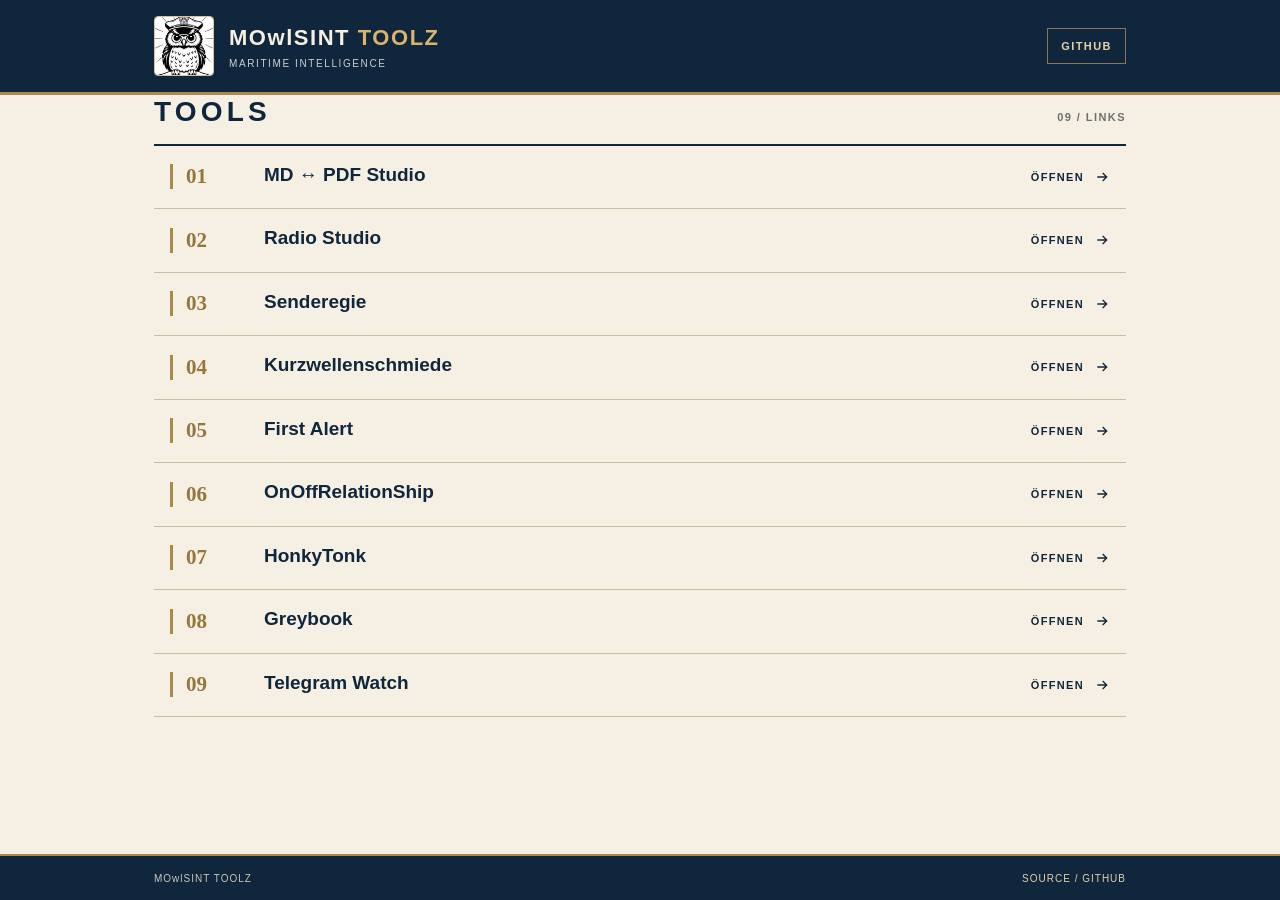
==== index.html @ dc610d86 "Label portal entry count without implying deployment status" ====
<!DOCTYPE html>
<html lang="de">
<head>
<meta charset="utf-8">
<meta name="viewport" content="width=device-width,initial-scale=1">
<meta name="theme-color" content="#10263d">
<meta name="description" content="MOwlSINT TOOLZ – Anwendungen">
<title>MOwlSINT TOOLZ</title>
<style>
:root{--navy:#10263d;--navy-light:#203d58;--ivory:#f6f0e4;--gold:#a9894c;--border:#cbbd9f;--ink:#192b3a}
*{box-sizing:border-box}
html{min-height:100%;background:var(--ivory)}
body{min-height:100vh;margin:0;display:flex;flex-direction:column;background:var(--ivory);color:var(--ink);font:14px/1.5 "Segoe UI",Arial,Helvetica,sans-serif}
a{color:inherit}a:focus-visible{outline:3px solid var(--gold);outline-offset:4px}
.wrap{width:min(100%,1020px);padding:0 24px;margin:0 auto}
header{background:var(--navy);border-bottom:3px solid var(--gold);color:var(--ivory)}
header .wrap{min-height:92px;display:flex;align-items:center;justify-content:space-between;gap:20px}
.brand{display:flex;align-items:center;gap:15px;text-decoration:none;min-width:0}
.brand img{display:block;width:60px;height:60px;border:1px solid #d6c398;background:#fff;border-radius:4px;object-fit:cover}
.brand strong{display:block;font-size:22px;letter-spacing:.07em;font-weight:760;white-space:nowrap}
.brand strong span{color:#d8b46c}
.brand small{display:block;margin-top:2px;color:#c8cfd3;font-size:10px;letter-spacing:.16em}
.repo{font-size:11px;font-weight:700;letter-spacing:.13em;text-decoration:none;color:#e3d1a8;border:1px solid #8a7656;padding:9px 13px}
.repo:hover{background:#203d58}
main{flex:1;padding-top:58px;padding-bottom:70px}
.section-head{display:flex;align-items:baseline;justify-content:space-between;gap:20px;border-bottom:2px solid var(--navy);padding-bottom:15px;margin-bottom:0}
h1{font-size:28px;letter-spacing:.15em;font-weight:760;line-height:1.2;margin:0;color:var(--navy)}
.count{font-size:11px;font-weight:750;color:#6c716e;letter-spacing:.13em}
.tool{display:grid;grid-template-columns:74px minmax(0,1fr) auto;align-items:center;gap:20px;padding:15px 16px;border-bottom:1px solid var(--border);text-decoration:none;transition:background .15s ease}
.tool:hover{background:#ece3d1}
.tool-number{border-left:3px solid var(--gold);padding-left:13px;color:#96763c;font:700 21px Georgia,serif}
.tool h2{font-size:19px;font-weight:750;color:var(--navy);margin:0 0 4px}
.tool p{color:#596677;font-size:12px;letter-spacing:.045em;margin:0}
.launch{display:flex;align-items:center;gap:10px;font-size:11px;font-weight:800;letter-spacing:.12em;color:var(--navy);white-space:nowrap}
.launch svg{width:16px;height:16px}
footer{margin-top:auto;background:var(--navy);color:#c9c5bb;border-top:2px solid var(--gold)}
footer .wrap{min-height:44px;display:flex;align-items:center;justify-content:space-between;gap:15px;font-size:10px;letter-spacing:.1em}
footer a{color:#e3d1a8;text-decoration:none}
@media(max-width:600px){
.wrap{padding:0 16px}
header .wrap{min-height:78px}
.brand{gap:10px}.brand img{width:48px;height:48px}.brand strong{font-size:16px}.brand small{font-size:8px}
.repo{padding:7px 8px;font-size:10px}
main{padding-top:40px}
h1{font-size:23px}
.tool{grid-template-columns:36px minmax(0,1fr);gap:12px;padding:15px 7px}
.tool-number{padding-left:7px;font-size:16px}
.tool h2{font-size:17px}
.launch{grid-column:2;justify-self:start;margin-top:4px}
}
@media(prefers-reduced-motion:reduce){.tool{transition:none}}
</style>
</head>
<body>
<header>
  <div class="wrap">
    <a class="brand" href="./" aria-label="MOwlSINT Toolz">
      <img src="[data-uri]" alt="MOwlSINT-Eule" width="60" height="60">
      <div><strong>MOwlSINT <span>TOOLZ</span></strong><small>MARITIME INTELLIGENCE</small></div>
    </a>
    <a class="repo" href="https://github.com/mowlsint/toolz">GITHUB</a>
  </div>
</header>
<main class="wrap">
  <div class="section-head"><h1>TOOLS</h1><span class="count">09 / LINKS</span></div>
  <a class="tool" href="./md-pdf/" aria-label="MD ↔ PDF Studio öffnen">
    <span class="tool-number">01</span>
    <div><h2>MD ↔ PDF Studio</h2></div>
    <span class="launch">ÖFFNEN <svg viewBox="0 0 24 24" aria-hidden="true" fill="none" stroke="currentColor" stroke-width="2"><path d="M5 12h14m-6-6 6 6-6 6"/></svg></span>
  </a>
  <a class="tool" href="https://studio.mowlsint.de/" target="_blank" rel="noopener noreferrer" aria-label="Radio Studio öffnen">
    <span class="tool-number">02</span>
    <div><h2>Radio Studio</h2></div>
    <span class="launch">ÖFFNEN <svg viewBox="0 0 24 24" aria-hidden="true" fill="none" stroke="currentColor" stroke-width="2"><path d="M5 12h14m-6-6 6 6-6 6"/></svg></span>
  </a>
  <a class="tool" href="https://studio.mowlsint.de/regie" target="_blank" rel="noopener noreferrer" aria-label="Senderegie öffnen">
    <span class="tool-number">03</span>
    <div><h2>Senderegie</h2></div>
    <span class="launch">ÖFFNEN <svg viewBox="0 0 24 24" aria-hidden="true" fill="none" stroke="currentColor" stroke-width="2"><path d="M5 12h14m-6-6 6 6-6 6"/></svg></span>
  </a>
  <a class="tool" href="https://mowlsint-monthly-signal.pages.dev/" target="_blank" rel="noopener noreferrer" aria-label="Kurzwellenschmiede öffnen">
    <span class="tool-number">04</span>
    <div><h2>Kurzwellenschmiede</h2></div>
    <span class="launch">ÖFFNEN <svg viewBox="0 0 24 24" aria-hidden="true" fill="none" stroke="currentColor" stroke-width="2"><path d="M5 12h14m-6-6 6 6-6 6"/></svg></span>
  </a>
  <a class="tool" href="https://mowlsint.github.io/FirstAlert/index.html" target="_blank" rel="noopener noreferrer" aria-label="First Alert öffnen">
    <span class="tool-number">05</span>
    <div><h2>First Alert</h2></div>
    <span class="launch">ÖFFNEN <svg viewBox="0 0 24 24" aria-hidden="true" fill="none" stroke="currentColor" stroke-width="2"><path d="M5 12h14m-6-6 6 6-6 6"/></svg></span>
  </a>
  <a class="tool" href="https://onoffrelationship.pages.dev/" target="_blank" rel="noopener noreferrer" aria-label="OnOffRelationShip öffnen">
    <span class="tool-number">06</span>
    <div><h2>OnOffRelationShip</h2></div>
    <span class="launch">ÖFFNEN <svg viewBox="0 0 24 24" aria-hidden="true" fill="none" stroke="currentColor" stroke-width="2"><path d="M5 12h14m-6-6 6 6-6 6"/></svg></span>
  </a>
  <a class="tool" href="https://honkytonk.pages.dev/" target="_blank" rel="noopener noreferrer" aria-label="HonkyTonk öffnen">
    <span class="tool-number">07</span>
    <div><h2>HonkyTonk</h2></div>
    <span class="launch">ÖFFNEN <svg viewBox="0 0 24 24" aria-hidden="true" fill="none" stroke="currentColor" stroke-width="2"><path d="M5 12h14m-6-6 6 6-6 6"/></svg></span>
  </a>
  <a class="tool" href="https://lg-generator.pages.dev/" target="_blank" rel="noopener noreferrer" aria-label="Greybook öffnen">
    <span class="tool-number">08</span>
    <div><h2>Greybook</h2></div>
    <span class="launch">ÖFFNEN <svg viewBox="0 0 24 24" aria-hidden="true" fill="none" stroke="currentColor" stroke-width="2"><path d="M5 12h14m-6-6 6 6-6 6"/></svg></span>
  </a>
  <a class="tool" href="https://mowlsint.github.io/telegram_watch/index.html" target="_blank" rel="noopener noreferrer" aria-label="Telegram Watch öffnen">
    <span class="tool-number">09</span>
    <div><h2>Telegram Watch</h2></div>
    <span class="launch">ÖFFNEN <svg viewBox="0 0 24 24" aria-hidden="true" fill="none" stroke="currentColor" stroke-width="2"><path d="M5 12h14m-6-6 6 6-6 6"/></svg></span>
  </a>
</main>
<footer><div class="wrap"><span>MOwlSINT TOOLZ</span><a href="https://github.com/mowlsint/toolz">SOURCE / GITHUB</a></div></footer>
</body>
</html>
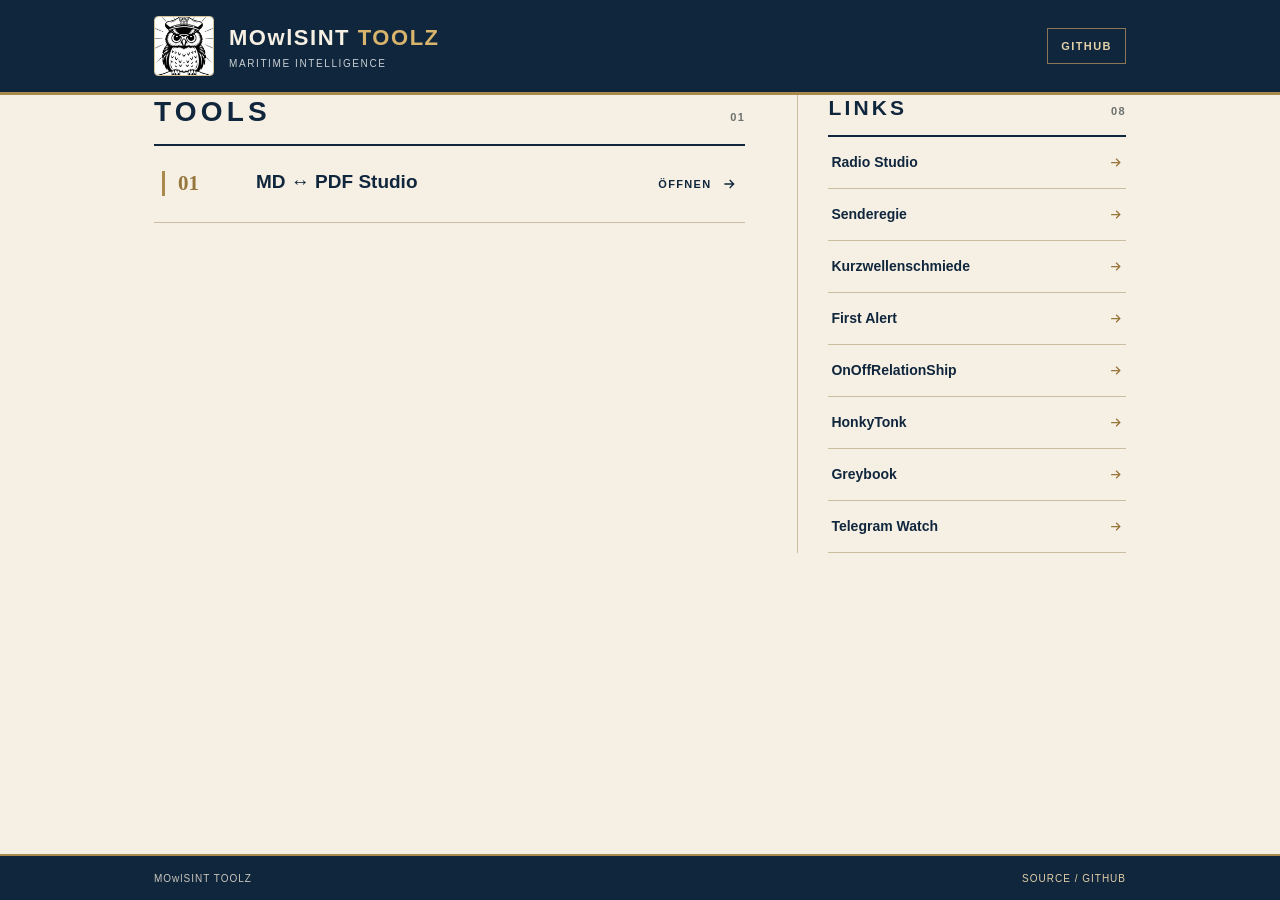
==== commit 33620ac4: "Split Toolz homepage into wide tools column and compact right link list" ====
--- a/index.html
+++ b/index.html
@@ -49,6 +49,22 @@
 .launch{grid-column:2;justify-self:start;margin-top:4px}
 }
 @media(prefers-reduced-motion:reduce){.tool{transition:none}}
+
+/* Two-column operations directory */
+.dashboard{display:grid;grid-template-columns:minmax(0,1.8fr) minmax(250px,1fr);gap:52px;align-items:start}
+.tools-column,.links-column{min-width:0}
+.links-column{border-left:1px solid var(--border);padding-left:30px}
+.links-column .section-head h2{font-size:21px;letter-spacing:.15em;font-weight:760;line-height:1.2;margin:0;color:var(--navy)}
+.tools-column .tool{padding:22px 8px}
+.quick-links{display:flex;flex-direction:column}
+.quick-link{display:flex;align-items:center;justify-content:space-between;gap:14px;border-bottom:1px solid var(--border);padding:15px 3px;text-decoration:none;color:var(--navy);font-size:14px;font-weight:660}
+.quick-link:hover{background:#ece3d1}
+.quick-link svg{width:15px;height:15px;flex:none;color:#977438}
+@media(max-width:760px){
+  .dashboard{grid-template-columns:1fr;gap:42px}
+  .links-column{border-left:0;padding-left:0}
+  .quick-link{padding:14px 6px}
+}
 </style>
 </head>
 <body>
@@ -62,52 +78,31 @@
   </div>
 </header>
 <main class="wrap">
-  <div class="section-head"><h1>TOOLS</h1><span class="count">09 / LINKS</span></div>
-  <a class="tool" href="./md-pdf/" aria-label="MD ↔ PDF Studio öffnen">
-    <span class="tool-number">01</span>
-    <div><h2>MD ↔ PDF Studio</h2></div>
-    <span class="launch">ÖFFNEN <svg viewBox="0 0 24 24" aria-hidden="true" fill="none" stroke="currentColor" stroke-width="2"><path d="M5 12h14m-6-6 6 6-6 6"/></svg></span>
-  </a>
-  <a class="tool" href="https://studio.mowlsint.de/" target="_blank" rel="noopener noreferrer" aria-label="Radio Studio öffnen">
-    <span class="tool-number">02</span>
-    <div><h2>Radio Studio</h2></div>
-    <span class="launch">ÖFFNEN <svg viewBox="0 0 24 24" aria-hidden="true" fill="none" stroke="currentColor" stroke-width="2"><path d="M5 12h14m-6-6 6 6-6 6"/></svg></span>
-  </a>
-  <a class="tool" href="https://studio.mowlsint.de/regie" target="_blank" rel="noopener noreferrer" aria-label="Senderegie öffnen">
-    <span class="tool-number">03</span>
-    <div><h2>Senderegie</h2></div>
-    <span class="launch">ÖFFNEN <svg viewBox="0 0 24 24" aria-hidden="true" fill="none" stroke="currentColor" stroke-width="2"><path d="M5 12h14m-6-6 6 6-6 6"/></svg></span>
-  </a>
-  <a class="tool" href="https://mowlsint-monthly-signal.pages.dev/" target="_blank" rel="noopener noreferrer" aria-label="Kurzwellenschmiede öffnen">
-    <span class="tool-number">04</span>
-    <div><h2>Kurzwellenschmiede</h2></div>
-    <span class="launch">ÖFFNEN <svg viewBox="0 0 24 24" aria-hidden="true" fill="none" stroke="currentColor" stroke-width="2"><path d="M5 12h14m-6-6 6 6-6 6"/></svg></span>
-  </a>
-  <a class="tool" href="https://mowlsint.github.io/FirstAlert/index.html" target="_blank" rel="noopener noreferrer" aria-label="First Alert öffnen">
-    <span class="tool-number">05</span>
-    <div><h2>First Alert</h2></div>
-    <span class="launch">ÖFFNEN <svg viewBox="0 0 24 24" aria-hidden="true" fill="none" stroke="currentColor" stroke-width="2"><path d="M5 12h14m-6-6 6 6-6 6"/></svg></span>
-  </a>
-  <a class="tool" href="https://onoffrelationship.pages.dev/" target="_blank" rel="noopener noreferrer" aria-label="OnOffRelationShip öffnen">
-    <span class="tool-number">06</span>
-    <div><h2>OnOffRelationShip</h2></div>
-    <span class="launch">ÖFFNEN <svg viewBox="0 0 24 24" aria-hidden="true" fill="none" stroke="currentColor" stroke-width="2"><path d="M5 12h14m-6-6 6 6-6 6"/></svg></span>
-  </a>
-  <a class="tool" href="https://honkytonk.pages.dev/" target="_blank" rel="noopener noreferrer" aria-label="HonkyTonk öffnen">
-    <span class="tool-number">07</span>
-    <div><h2>HonkyTonk</h2></div>
-    <span class="launch">ÖFFNEN <svg viewBox="0 0 24 24" aria-hidden="true" fill="none" stroke="currentColor" stroke-width="2"><path d="M5 12h14m-6-6 6 6-6 6"/></svg></span>
-  </a>
-  <a class="tool" href="https://lg-generator.pages.dev/" target="_blank" rel="noopener noreferrer" aria-label="Greybook öffnen">
-    <span class="tool-number">08</span>
-    <div><h2>Greybook</h2></div>
-    <span class="launch">ÖFFNEN <svg viewBox="0 0 24 24" aria-hidden="true" fill="none" stroke="currentColor" stroke-width="2"><path d="M5 12h14m-6-6 6 6-6 6"/></svg></span>
-  </a>
-  <a class="tool" href="https://mowlsint.github.io/telegram_watch/index.html" target="_blank" rel="noopener noreferrer" aria-label="Telegram Watch öffnen">
-    <span class="tool-number">09</span>
-    <div><h2>Telegram Watch</h2></div>
-    <span class="launch">ÖFFNEN <svg viewBox="0 0 24 24" aria-hidden="true" fill="none" stroke="currentColor" stroke-width="2"><path d="M5 12h14m-6-6 6 6-6 6"/></svg></span>
-  </a>
+  <div class="dashboard">
+
+  <section class="tools-column" aria-labelledby="tools-heading">
+    <div class="section-head"><h1 id="tools-heading">TOOLS</h1><span class="count">01</span></div>
+    <a class="tool" href="./md-pdf/" aria-label="MD ↔ PDF Studio öffnen">
+      <span class="tool-number">01</span>
+      <div><h2>MD ↔ PDF Studio</h2></div>
+      <span class="launch">ÖFFNEN <svg viewBox="0 0 24 24" aria-hidden="true" fill="none" stroke="currentColor" stroke-width="2"><path d="M5 12h14m-6-6 6 6-6 6"/></svg></span>
+    </a>
+  </section>
+
+  <nav class="links-column" aria-labelledby="links-heading">
+    <div class="section-head"><h2 id="links-heading">LINKS</h2><span class="count">08</span></div>
+    <div class="quick-links">
+      <a class="quick-link" href="https://studio.mowlsint.de/" target="_blank" rel="noopener noreferrer"><span>Radio Studio</span><svg viewBox="0 0 24 24" aria-hidden="true" fill="none" stroke="currentColor" stroke-width="2"><path d="M5 12h14m-6-6 6 6-6 6"/></svg></a>
+      <a class="quick-link" href="https://studio.mowlsint.de/regie" target="_blank" rel="noopener noreferrer"><span>Senderegie</span><svg viewBox="0 0 24 24" aria-hidden="true" fill="none" stroke="currentColor" stroke-width="2"><path d="M5 12h14m-6-6 6 6-6 6"/></svg></a>
+      <a class="quick-link" href="https://mowlsint-monthly-signal.pages.dev/" target="_blank" rel="noopener noreferrer"><span>Kurzwellenschmiede</span><svg viewBox="0 0 24 24" aria-hidden="true" fill="none" stroke="currentColor" stroke-width="2"><path d="M5 12h14m-6-6 6 6-6 6"/></svg></a>
+      <a class="quick-link" href="https://mowlsint.github.io/FirstAlert/index.html" target="_blank" rel="noopener noreferrer"><span>First Alert</span><svg viewBox="0 0 24 24" aria-hidden="true" fill="none" stroke="currentColor" stroke-width="2"><path d="M5 12h14m-6-6 6 6-6 6"/></svg></a>
+      <a class="quick-link" href="https://onoffrelationship.pages.dev/" target="_blank" rel="noopener noreferrer"><span>OnOffRelationShip</span><svg viewBox="0 0 24 24" aria-hidden="true" fill="none" stroke="currentColor" stroke-width="2"><path d="M5 12h14m-6-6 6 6-6 6"/></svg></a>
+      <a class="quick-link" href="https://honkytonk.pages.dev/" target="_blank" rel="noopener noreferrer"><span>HonkyTonk</span><svg viewBox="0 0 24 24" aria-hidden="true" fill="none" stroke="currentColor" stroke-width="2"><path d="M5 12h14m-6-6 6 6-6 6"/></svg></a>
+      <a class="quick-link" href="https://lg-generator.pages.dev/" target="_blank" rel="noopener noreferrer"><span>Greybook</span><svg viewBox="0 0 24 24" aria-hidden="true" fill="none" stroke="currentColor" stroke-width="2"><path d="M5 12h14m-6-6 6 6-6 6"/></svg></a>
+      <a class="quick-link" href="https://mowlsint.github.io/telegram_watch/index.html" target="_blank" rel="noopener noreferrer"><span>Telegram Watch</span><svg viewBox="0 0 24 24" aria-hidden="true" fill="none" stroke="currentColor" stroke-width="2"><path d="M5 12h14m-6-6 6 6-6 6"/></svg></a>
+    </div>
+  </nav>
+  </div>
 </main>
 <footer><div class="wrap"><span>MOwlSINT TOOLZ</span><a href="https://github.com/mowlsint/toolz">SOURCE / GITHUB</a></div></footer>
 </body>
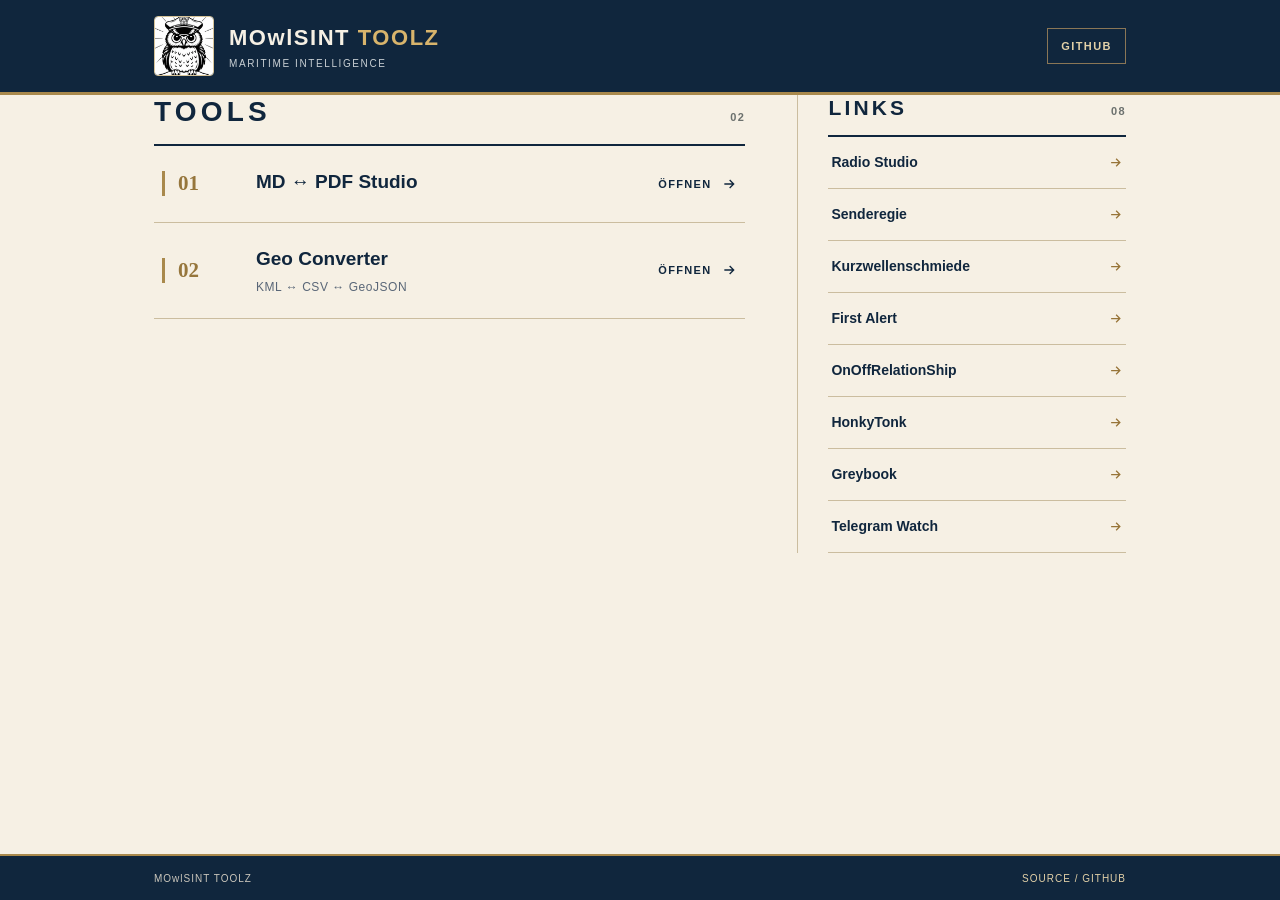
==== commit c8c090a1: "Add Geo Converter for KML, CSV and GeoJSON to Toolz" ====
--- a/index.html
+++ b/index.html
@@ -81,10 +81,15 @@
   <div class="dashboard">
 
   <section class="tools-column" aria-labelledby="tools-heading">
-    <div class="section-head"><h1 id="tools-heading">TOOLS</h1><span class="count">01</span></div>
+    <div class="section-head"><h1 id="tools-heading">TOOLS</h1><span class="count">02</span></div>
     <a class="tool" href="./md-pdf/" aria-label="MD ↔ PDF Studio öffnen">
       <span class="tool-number">01</span>
       <div><h2>MD ↔ PDF Studio</h2></div>
+      <span class="launch">ÖFFNEN <svg viewBox="0 0 24 24" aria-hidden="true" fill="none" stroke="currentColor" stroke-width="2"><path d="M5 12h14m-6-6 6 6-6 6"/></svg></span>
+    </a>
+    <a class="tool" href="./geo-converter/" aria-label="Geo Converter öffnen">
+      <span class="tool-number">02</span>
+      <div><h2>Geo Converter</h2><p>KML ↔ CSV ↔ GeoJSON</p></div>
       <span class="launch">ÖFFNEN <svg viewBox="0 0 24 24" aria-hidden="true" fill="none" stroke="currentColor" stroke-width="2"><path d="M5 12h14m-6-6 6 6-6 6"/></svg></span>
     </a>
   </section>
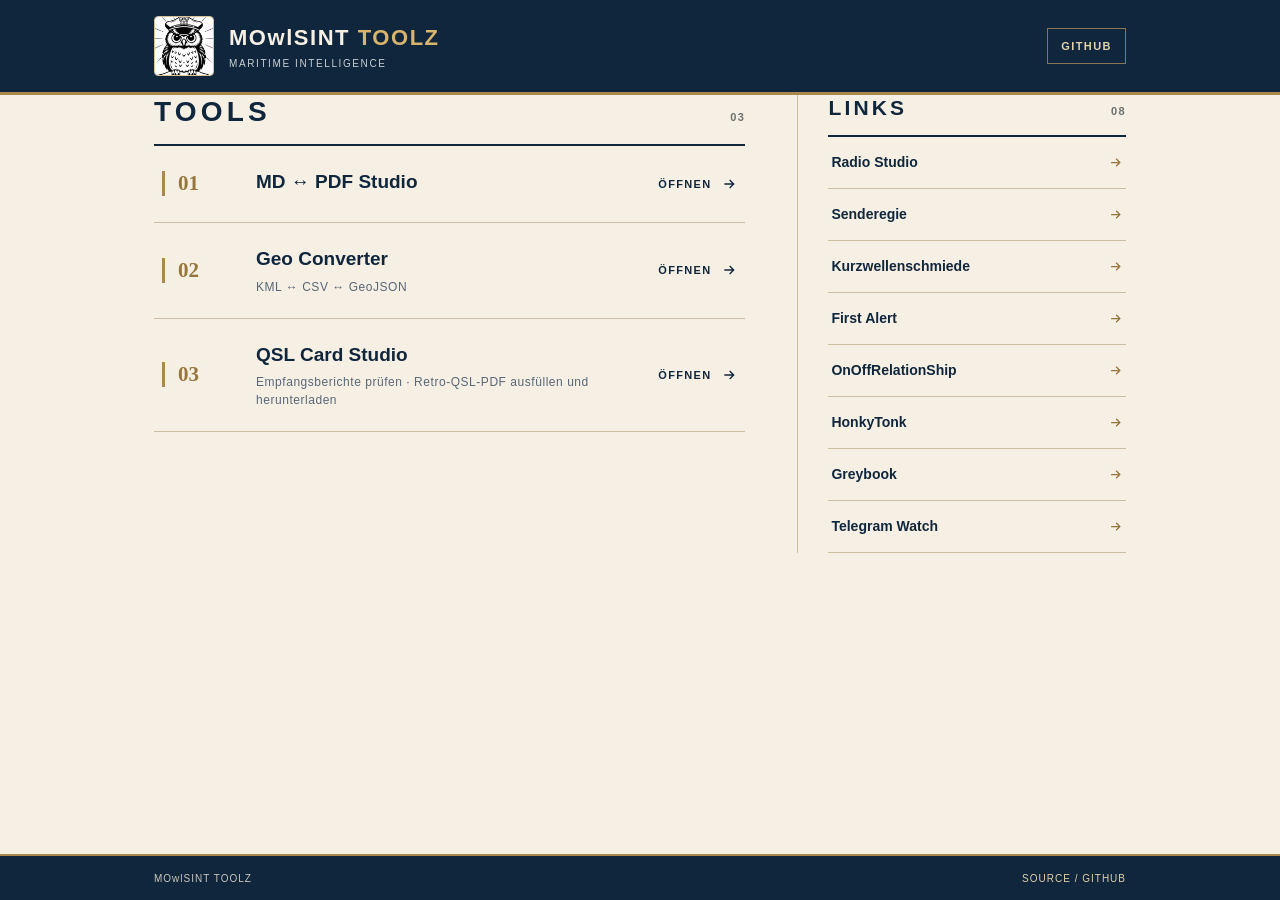
==== commit 218e81a2: "Show QSL Card Studio as tool 03 on TOOLZ home page" ====
--- a/index.html
+++ b/index.html
@@ -81,7 +81,7 @@
   <div class="dashboard">
 
   <section class="tools-column" aria-labelledby="tools-heading">
-    <div class="section-head"><h1 id="tools-heading">TOOLS</h1><span class="count">02</span></div>
+    <div class="section-head"><h1 id="tools-heading">TOOLS</h1><span class="count">03</span></div>
     <a class="tool" href="./md-pdf/" aria-label="MD ↔ PDF Studio öffnen">
       <span class="tool-number">01</span>
       <div><h2>MD ↔ PDF Studio</h2></div>
@@ -90,6 +90,11 @@
     <a class="tool" href="./geo-converter/" aria-label="Geo Converter öffnen">
       <span class="tool-number">02</span>
       <div><h2>Geo Converter</h2><p>KML ↔ CSV ↔ GeoJSON</p></div>
+      <span class="launch">ÖFFNEN <svg viewBox="0 0 24 24" aria-hidden="true" fill="none" stroke="currentColor" stroke-width="2"><path d="M5 12h14m-6-6 6 6-6 6"/></svg></span>
+    </a>
+    <a class="tool" href="./qsl-studio/" aria-label="QSL Card Studio öffnen">
+      <span class="tool-number">03</span>
+      <div><h2>QSL Card Studio</h2><p>Empfangsberichte prüfen · Retro-QSL-PDF ausfüllen und herunterladen</p></div>
       <span class="launch">ÖFFNEN <svg viewBox="0 0 24 24" aria-hidden="true" fill="none" stroke="currentColor" stroke-width="2"><path d="M5 12h14m-6-6 6 6-6 6"/></svg></span>
     </a>
   </section>
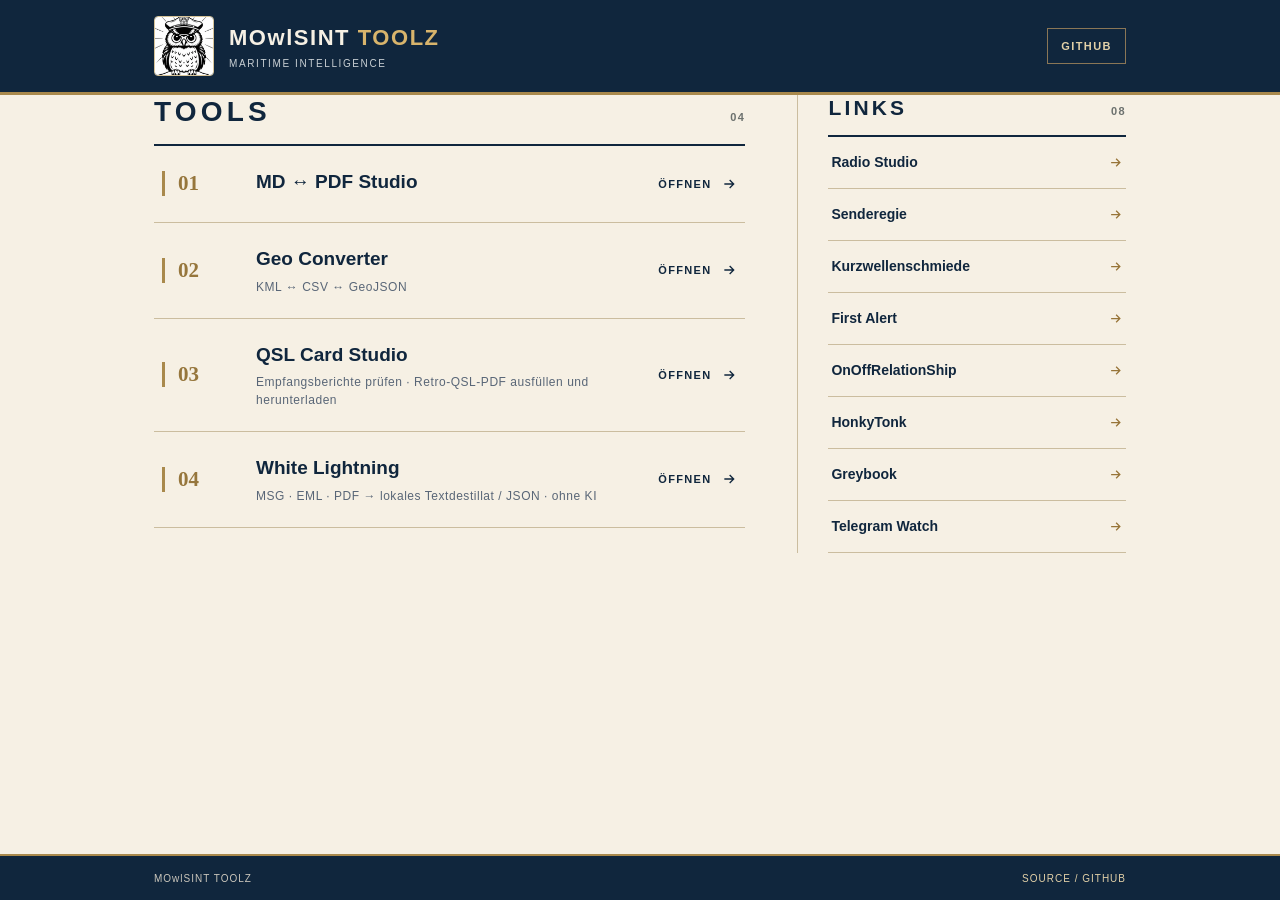
==== commit febed812: "Link White Lightning local distiller on MOwlSINT TOOLZ portal" ====
--- a/index.html
+++ b/index.html
@@ -81,7 +81,7 @@
   <div class="dashboard">
 
   <section class="tools-column" aria-labelledby="tools-heading">
-    <div class="section-head"><h1 id="tools-heading">TOOLS</h1><span class="count">03</span></div>
+    <div class="section-head"><h1 id="tools-heading">TOOLS</h1><span class="count">04</span></div>
     <a class="tool" href="./md-pdf/" aria-label="MD ↔ PDF Studio öffnen">
       <span class="tool-number">01</span>
       <div><h2>MD ↔ PDF Studio</h2></div>
@@ -95,6 +95,11 @@
     <a class="tool" href="./qsl-studio/" aria-label="QSL Card Studio öffnen">
       <span class="tool-number">03</span>
       <div><h2>QSL Card Studio</h2><p>Empfangsberichte prüfen · Retro-QSL-PDF ausfüllen und herunterladen</p></div>
+      <span class="launch">ÖFFNEN <svg viewBox="0 0 24 24" aria-hidden="true" fill="none" stroke="currentColor" stroke-width="2"><path d="M5 12h14m-6-6 6 6-6 6"/></svg></span>
+    </a>
+    <a class="tool" href="./white-lightning/" aria-label="White Lightning Rohdatendestillerie öffnen">
+      <span class="tool-number">04</span>
+      <div><h2>White Lightning</h2><p>MSG · EML · PDF → lokales Textdestillat / JSON · ohne KI</p></div>
       <span class="launch">ÖFFNEN <svg viewBox="0 0 24 24" aria-hidden="true" fill="none" stroke="currentColor" stroke-width="2"><path d="M5 12h14m-6-6 6 6-6 6"/></svg></span>
     </a>
   </section>
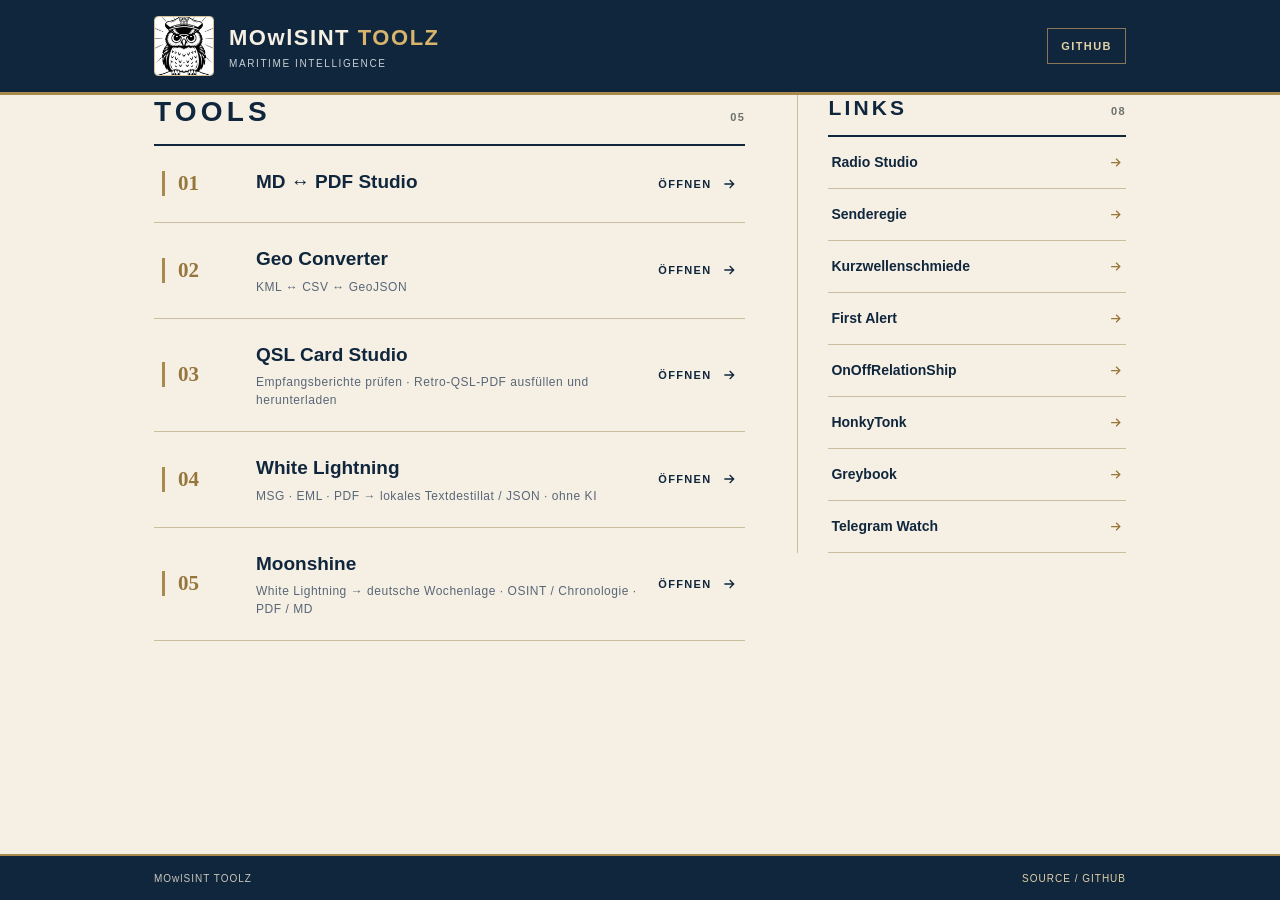
==== commit 710cfc61: "Add Moonshine Lagebildredaktion to MOwlSINT TOOLZ start page" ====
--- a/index.html
+++ b/index.html
@@ -81,7 +81,7 @@
   <div class="dashboard">
 
   <section class="tools-column" aria-labelledby="tools-heading">
-    <div class="section-head"><h1 id="tools-heading">TOOLS</h1><span class="count">04</span></div>
+    <div class="section-head"><h1 id="tools-heading">TOOLS</h1><span class="count">05</span></div>
     <a class="tool" href="./md-pdf/" aria-label="MD ↔ PDF Studio öffnen">
       <span class="tool-number">01</span>
       <div><h2>MD ↔ PDF Studio</h2></div>
@@ -100,6 +100,11 @@
     <a class="tool" href="./white-lightning/" aria-label="White Lightning Rohdatendestillerie öffnen">
       <span class="tool-number">04</span>
       <div><h2>White Lightning</h2><p>MSG · EML · PDF → lokales Textdestillat / JSON · ohne KI</p></div>
+      <span class="launch">ÖFFNEN <svg viewBox="0 0 24 24" aria-hidden="true" fill="none" stroke="currentColor" stroke-width="2"><path d="M5 12h14m-6-6 6 6-6 6"/></svg></span>
+    </a>
+    <a class="tool" href="./moonshine/" aria-label="Moonshine Lagebildredaktion öffnen">
+      <span class="tool-number">05</span>
+      <div><h2>Moonshine</h2><p>White Lightning → deutsche Wochenlage · OSINT / Chronologie · PDF / MD</p></div>
       <span class="launch">ÖFFNEN <svg viewBox="0 0 24 24" aria-hidden="true" fill="none" stroke="currentColor" stroke-width="2"><path d="M5 12h14m-6-6 6 6-6 6"/></svg></span>
     </a>
   </section>
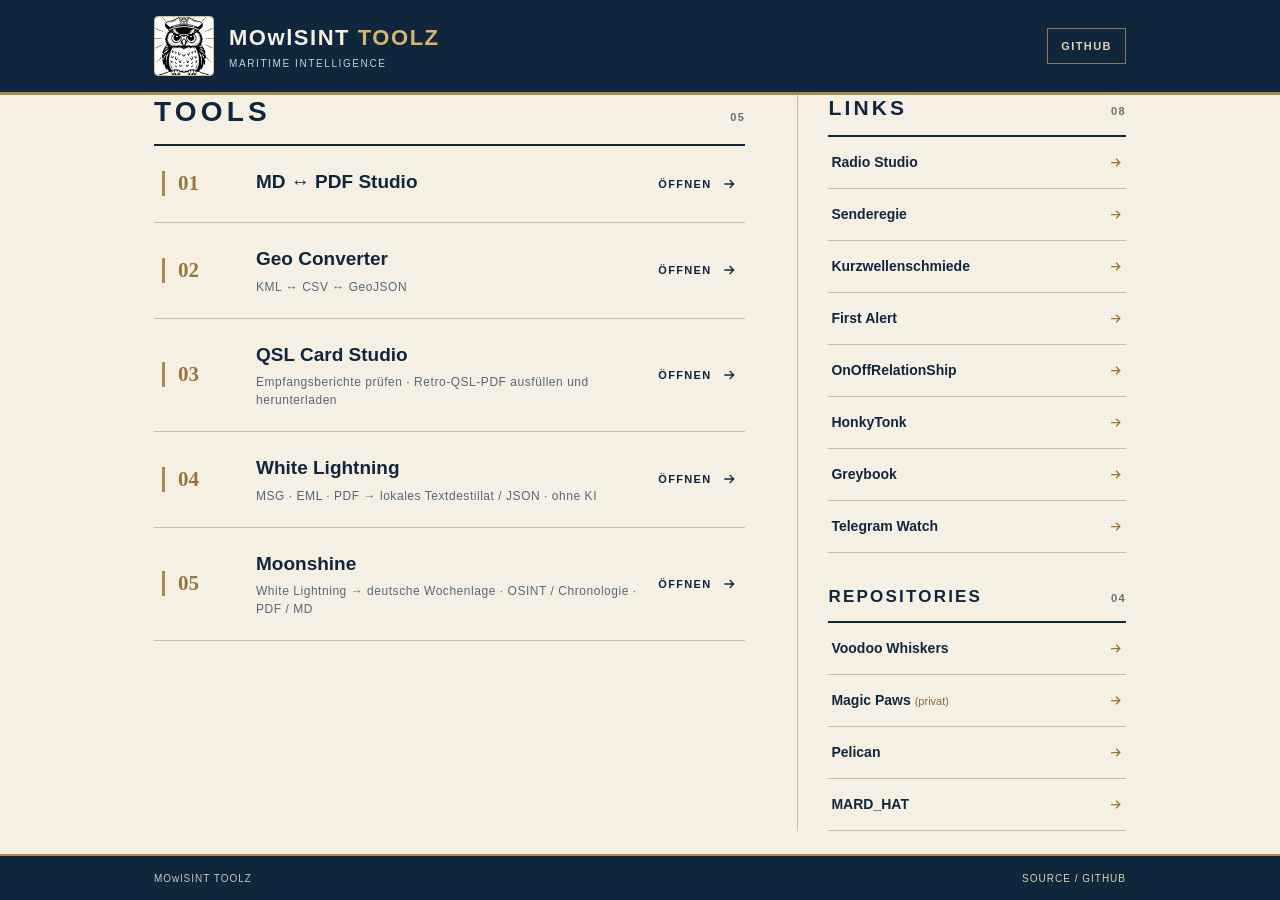
==== commit 788680ec: "Add VoodooWhiskers, MagicPaws, Pelican and MARD_HAT repository links to TOOLZ portal" ====
--- a/index.html
+++ b/index.html
@@ -65,6 +65,7 @@
   .links-column{border-left:0;padding-left:0}
   .quick-link{padding:14px 6px}
 }
+.repo-links{margin-top:34px}.repo-links .section-head{padding-bottom:13px}.repo-links .section-head h2{font-size:17px;letter-spacing:.13em}.repo-private{font-size:11px;font-weight:500;color:#85693e}
 </style>
 </head>
 <body>
@@ -121,6 +122,15 @@
       <a class="quick-link" href="https://lg-generator.pages.dev/" target="_blank" rel="noopener noreferrer"><span>Greybook</span><svg viewBox="0 0 24 24" aria-hidden="true" fill="none" stroke="currentColor" stroke-width="2"><path d="M5 12h14m-6-6 6 6-6 6"/></svg></a>
       <a class="quick-link" href="https://mowlsint.github.io/telegram_watch/index.html" target="_blank" rel="noopener noreferrer"><span>Telegram Watch</span><svg viewBox="0 0 24 24" aria-hidden="true" fill="none" stroke="currentColor" stroke-width="2"><path d="M5 12h14m-6-6 6 6-6 6"/></svg></a>
     </div>
+    <section class="repo-links" aria-labelledby="repos-heading">
+      <div class="section-head"><h2 id="repos-heading">REPOSITORIES</h2><span class="count">04</span></div>
+      <div class="quick-links">
+      <a class="quick-link" href="https://github.com/mowlsint/VoodooWhiskers" target="_blank" rel="noopener noreferrer"><span>Voodoo Whiskers</span><svg viewBox="0 0 24 24" aria-hidden="true" fill="none" stroke="currentColor" stroke-width="2"><path d="M5 12h14m-6-6 6 6-6 6"/></svg></a>
+      <a class="quick-link" href="https://github.com/mowlsint/MagicPaws" target="_blank" rel="noopener noreferrer" title="Privates GitHub-Repository – Anmeldung und Berechtigung erforderlich"><span>Magic Paws <small class="repo-private">(privat)</small></span><svg viewBox="0 0 24 24" aria-hidden="true" fill="none" stroke="currentColor" stroke-width="2"><path d="M5 12h14m-6-6 6 6-6 6"/></svg></a>
+      <a class="quick-link" href="https://github.com/mowlsint/pelican" target="_blank" rel="noopener noreferrer"><span>Pelican</span><svg viewBox="0 0 24 24" aria-hidden="true" fill="none" stroke="currentColor" stroke-width="2"><path d="M5 12h14m-6-6 6 6-6 6"/></svg></a>
+      <a class="quick-link" href="https://github.com/mowlsint/mard-hybrid-telemetry" target="_blank" rel="noopener noreferrer"><span>MARD_HAT</span><svg viewBox="0 0 24 24" aria-hidden="true" fill="none" stroke="currentColor" stroke-width="2"><path d="M5 12h14m-6-6 6 6-6 6"/></svg></a>
+      </div>
+    </section>
   </nav>
   </div>
 </main>
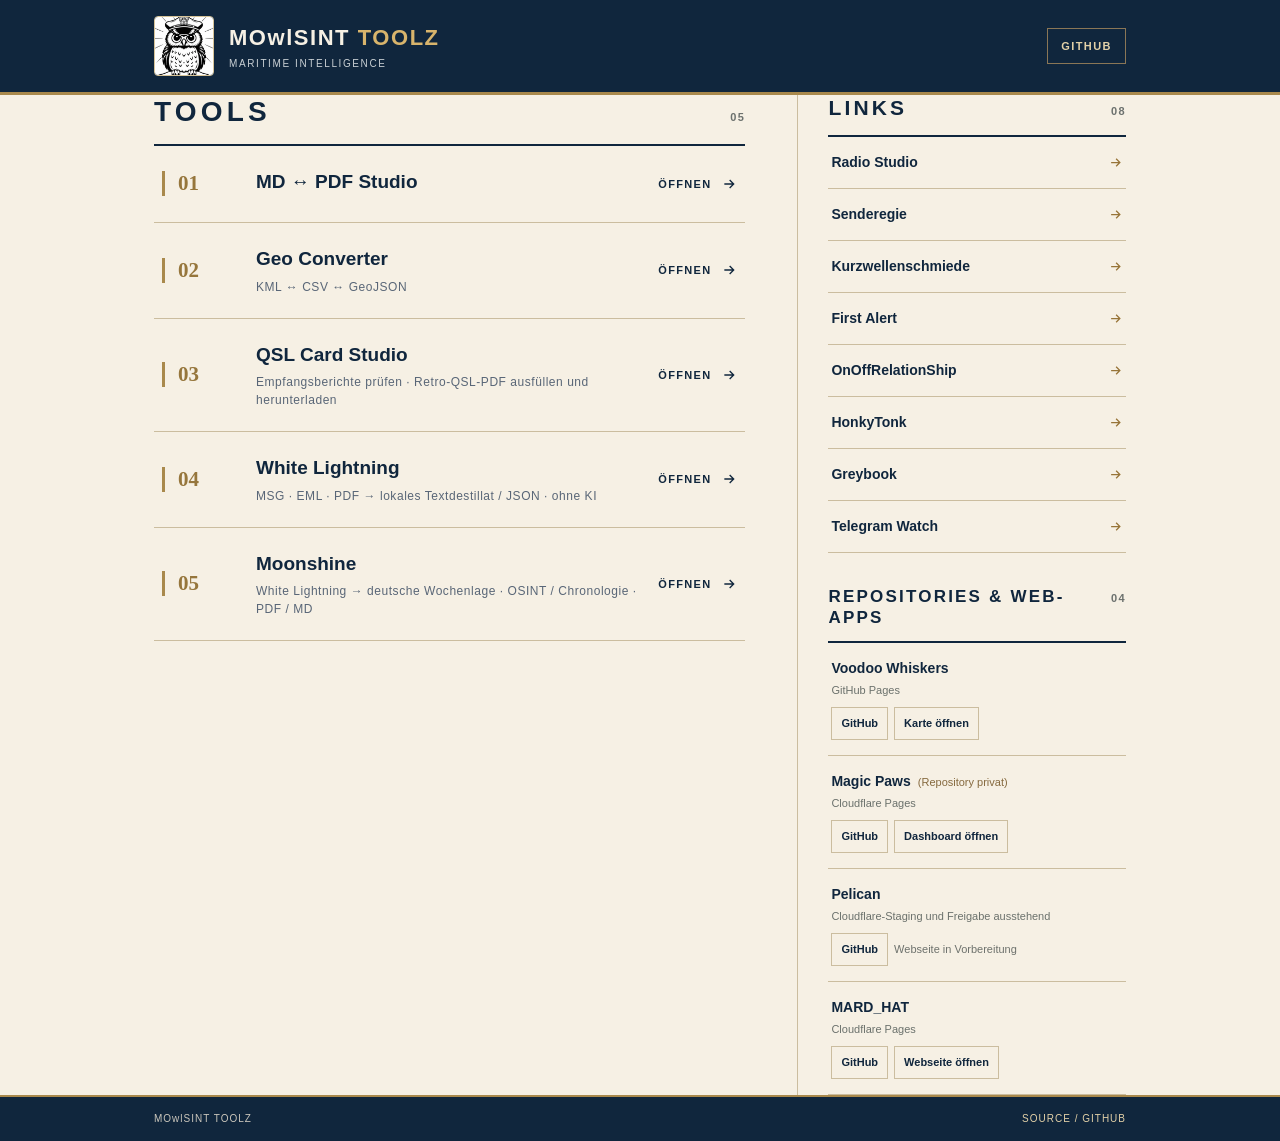
==== commit 05af89f1: "Add verified Pages targets for VoodooWhiskers, MagicPaws and MARD_HAT; mark Pelican pending" ====
--- a/index.html
+++ b/index.html
@@ -66,6 +66,7 @@
   .quick-link{padding:14px 6px}
 }
 .repo-links{margin-top:34px}.repo-links .section-head{padding-bottom:13px}.repo-links .section-head h2{font-size:17px;letter-spacing:.13em}.repo-private{font-size:11px;font-weight:500;color:#85693e}
+.repo-list{display:flex;flex-direction:column}.repo-entry{border-bottom:1px solid var(--border);padding:15px 3px;display:flex;gap:9px;flex-wrap:wrap;align-items:center;justify-content:space-between}.repo-entry-title{display:flex;flex:1;min-width:150px;flex-wrap:wrap;gap:3px 7px;align-items:baseline}.repo-entry-title strong{font-size:14px;color:var(--navy)}.repo-entry-note{width:100%;font-size:11px;color:#6b716c}.repo-entry-links{display:flex;flex-wrap:wrap;align-items:center;gap:6px}.repo-entry-links a{display:inline-block;border:1px solid var(--border);padding:7px 9px;font-size:11px;font-weight:740;color:var(--navy);text-decoration:none;white-space:nowrap}.repo-entry-links a:hover{background:#ece3d1}.repo-pending{font-size:11px;color:#6d716c}
 </style>
 </head>
 <body>
@@ -123,12 +124,36 @@
       <a class="quick-link" href="https://mowlsint.github.io/telegram_watch/index.html" target="_blank" rel="noopener noreferrer"><span>Telegram Watch</span><svg viewBox="0 0 24 24" aria-hidden="true" fill="none" stroke="currentColor" stroke-width="2"><path d="M5 12h14m-6-6 6 6-6 6"/></svg></a>
     </div>
     <section class="repo-links" aria-labelledby="repos-heading">
-      <div class="section-head"><h2 id="repos-heading">REPOSITORIES</h2><span class="count">04</span></div>
-      <div class="quick-links">
-      <a class="quick-link" href="https://github.com/mowlsint/VoodooWhiskers" target="_blank" rel="noopener noreferrer"><span>Voodoo Whiskers</span><svg viewBox="0 0 24 24" aria-hidden="true" fill="none" stroke="currentColor" stroke-width="2"><path d="M5 12h14m-6-6 6 6-6 6"/></svg></a>
-      <a class="quick-link" href="https://github.com/mowlsint/MagicPaws" target="_blank" rel="noopener noreferrer" title="Privates GitHub-Repository – Anmeldung und Berechtigung erforderlich"><span>Magic Paws <small class="repo-private">(privat)</small></span><svg viewBox="0 0 24 24" aria-hidden="true" fill="none" stroke="currentColor" stroke-width="2"><path d="M5 12h14m-6-6 6 6-6 6"/></svg></a>
-      <a class="quick-link" href="https://github.com/mowlsint/pelican" target="_blank" rel="noopener noreferrer"><span>Pelican</span><svg viewBox="0 0 24 24" aria-hidden="true" fill="none" stroke="currentColor" stroke-width="2"><path d="M5 12h14m-6-6 6 6-6 6"/></svg></a>
-      <a class="quick-link" href="https://github.com/mowlsint/mard-hybrid-telemetry" target="_blank" rel="noopener noreferrer"><span>MARD_HAT</span><svg viewBox="0 0 24 24" aria-hidden="true" fill="none" stroke="currentColor" stroke-width="2"><path d="M5 12h14m-6-6 6 6-6 6"/></svg></a>
+      <div class="section-head"><h2 id="repos-heading">REPOSITORIES &amp; WEB-APPS</h2><span class="count">04</span></div>
+      <div class="repo-list">
+        <div class="repo-entry">
+          <div class="repo-entry-title"><strong>Voodoo Whiskers</strong><small class="repo-entry-note">GitHub Pages</small></div>
+          <div class="repo-entry-links">
+            <a href="https://github.com/mowlsint/VoodooWhiskers" target="_blank" rel="noopener noreferrer" aria-label="Voodoo Whiskers auf GitHub öffnen">GitHub</a>
+            <a href="https://mowlsint.github.io/VoodooWhiskers/public/" target="_blank" rel="noopener noreferrer" aria-label="Voodoo Whiskers Weboberfläche öffnen">Karte öffnen</a>
+          </div>
+        </div>
+        <div class="repo-entry">
+          <div class="repo-entry-title"><strong>Magic Paws</strong> <small class="repo-private">(Repository privat)</small><small class="repo-entry-note">Cloudflare Pages</small></div>
+          <div class="repo-entry-links">
+            <a href="https://github.com/mowlsint/MagicPaws" target="_blank" rel="noopener noreferrer" aria-label="Magic Paws auf GitHub öffnen">GitHub</a>
+            <a href="https://magicpaws-full-custom.pages.dev/" target="_blank" rel="noopener noreferrer" aria-label="Magic Paws Weboberfläche öffnen">Dashboard öffnen</a>
+          </div>
+        </div>
+        <div class="repo-entry">
+          <div class="repo-entry-title"><strong>Pelican</strong><small class="repo-entry-note">Cloudflare-Staging und Freigabe ausstehend</small></div>
+          <div class="repo-entry-links">
+            <a href="https://github.com/mowlsint/pelican" target="_blank" rel="noopener noreferrer" aria-label="Pelican auf GitHub öffnen">GitHub</a>
+            <span class="repo-pending" title="Kein bestätigtes Pages-Deployment">Webseite in Vorbereitung</span>
+          </div>
+        </div>
+        <div class="repo-entry">
+          <div class="repo-entry-title"><strong>MARD_HAT</strong><small class="repo-entry-note">Cloudflare Pages</small></div>
+          <div class="repo-entry-links">
+            <a href="https://github.com/mowlsint/mard-hybrid-telemetry" target="_blank" rel="noopener noreferrer" aria-label="MARD_HAT auf GitHub öffnen">GitHub</a>
+            <a href="https://mard-hybrid-telemetry.pages.dev/" target="_blank" rel="noopener noreferrer" aria-label="MARD_HAT Weboberfläche öffnen">Webseite öffnen</a>
+          </div>
+        </div>
       </div>
     </section>
   </nav>
